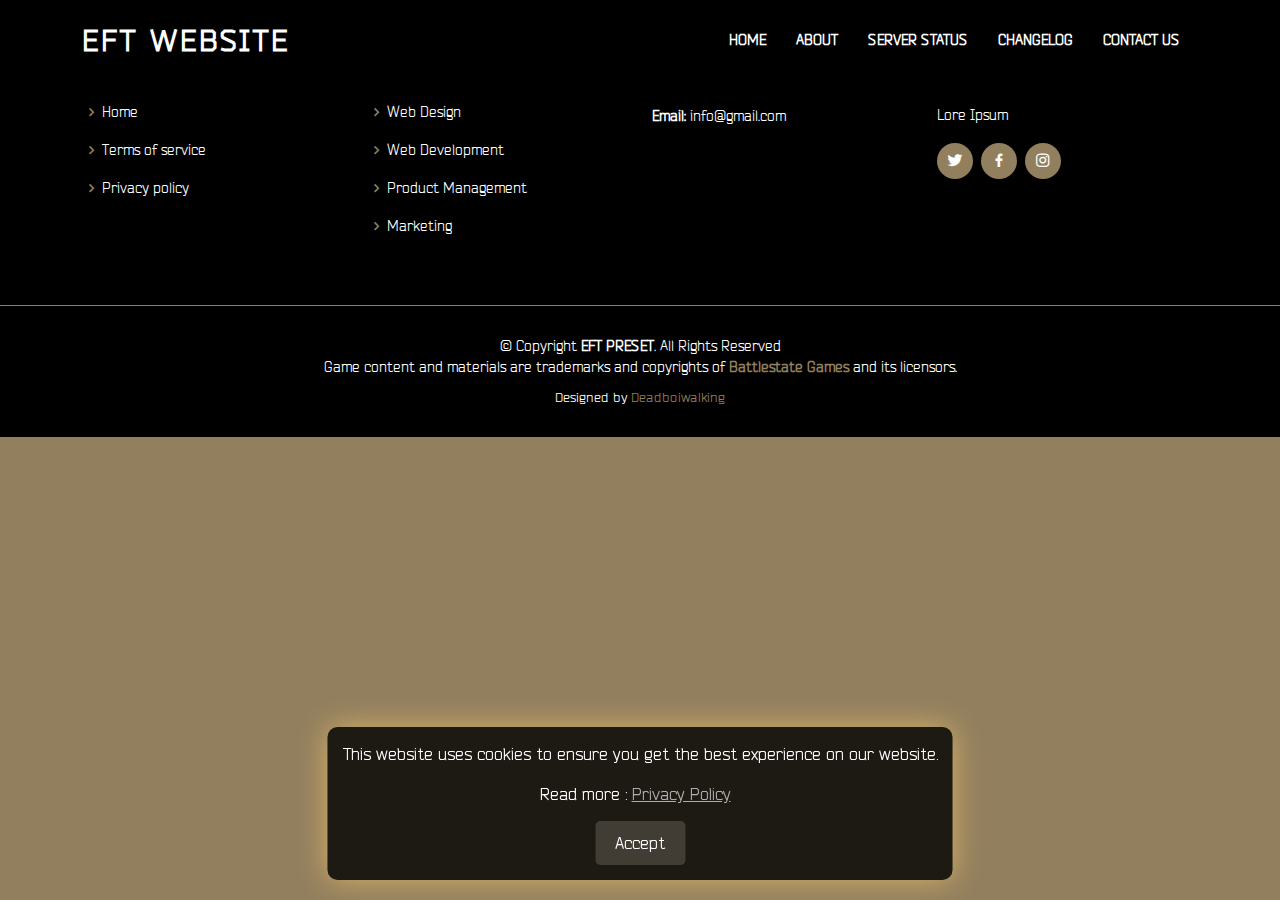
==== login.html @ 4504551b "0.0.1" ====
<!DOCTYPE html>
<html lang="en">

<head>
  <meta charset="utf-8">
  <meta content="width=device-width, initial-scale=1.0" name="viewport">

  <title>Login - EFT WEBSITE TEMPLATE</title>
  <meta content="" name="description">
  <meta content="" name="keywords">

  <!-- Favicons -->
  <link href="assets/img/favicon.png" rel="icon">
  <link href="assets/img/apple-touch-icon.png" rel="apple-touch-icon">

  <!-- Google Fonts -->
  <link href="https://fonts.googleapis.com/css?family=Open+Sans:300,300i,400,400i,600,600i,700,700i|Roboto:300,300i,400,400i,500,500i,700,700i&display=swap" rel="stylesheet">

  <!-- Vendor CSS Files -->
  <link href="assets/vendor/animate.css/animate.min.css" rel="stylesheet">
  <link href="assets/vendor/aos/aos.css" rel="stylesheet">
  <link href="assets/vendor/bootstrap/css/bootstrap.min.css" rel="stylesheet">
  <link href="assets/vendor/bootstrap-icons/bootstrap-icons.css" rel="stylesheet">
  <link href="assets/vendor/boxicons/css/boxicons.min.css" rel="stylesheet">
  <link href="assets/vendor/glightbox/css/glightbox.min.css" rel="stylesheet">
  <link href="assets/vendor/swiper/swiper-bundle.min.css" rel="stylesheet">

  <!-- Template Main CSS File -->
  <link href="assets/css/style.css" rel="stylesheet">

</head>

<body>

  <!-- ======= Header ======= -->
  <header id="header" class="fixed-top d-flex align-items-center ">
    <div class="container d-flex justify-content-between align-items-center">

      <div class="logo">
        <h1 class="text-light"><a href="index.html"><span>EFT WEBSITE</span></a></h1>
        <!-- Uncomment below if you prefer to use an image logo -->
        <!-- <a href="index.html"><img src="assets/img/logo.png" alt="" class="img-fluid"></a>-->
      </div>

      <nav id="navbar" class="navbar">
        <ul>
          <li><a href="index.html">Home</a></li>
          <li><a href="#">About</a></li>
          <li><a href="https://status.escapefromtarkov.com/" target="_blank">Server Status</a></li>
          <li><a href="" target="_blank">ChangeLog</a></li>
          <li><a href="contact.html">Contact Us</a></li>
        </ul>
        <i class="bi bi-list mobile-nav-toggle"></i>
      </nav><!-- .navbar -->

    </div>
  </header><!-- End Header -->
    <main>
        

    </main>

  
  <!-- ======= Footer ======= -->
  <footer id="footer" data-aos="fade-up" data-aos-easing="ease-in-out" data-aos-duration="500">

    <div class="footer-top">
      <div class="container">
        <div class="row">

          <div class="col-lg-3 col-md-6 footer-links">
            <h4>Useful Links</h4>
            <ul>
              <li><i class="bx bx-chevron-right"></i> <a href="index.html">Home</a></li>
              <li><i class="bx bx-chevron-right"></i> <a href="terms.html">Terms of service</a></li>
              <li><i class="bx bx-chevron-right"></i> <a href="privacy.html">Privacy policy</a></li>
            </ul>
          </div>

          <div class="col-lg-3 col-md-6 footer-links">
            <h4>Our Services</h4>
            <ul>
              <li><i class="bx bx-chevron-right"></i> <a href="#">Web Design</a></li>
              <li><i class="bx bx-chevron-right"></i> <a href="#">Web Development</a></li>
              <li><i class="bx bx-chevron-right"></i> <a href="#">Product Management</a></li>
              <li><i class="bx bx-chevron-right"></i> <a href="#">Marketing</a></li>
            </ul>
          </div>

          <div class="col-lg-3 col-md-6 footer-contact">
            <h4>Contact Us</h4>
            <p>
              
              <strong>Email:</strong> info@gmail.com<br>
            </p>

          </div>

          <div class="col-lg-3 col-md-6 footer-info">
            <h3>About EFT WEBSITE</h3>
            <p>Lore Ipsum</p>
            <div class="social-links mt-3">
              <a href="https://twitter.com/tarkov" class="twitter"><i class="bx bxl-twitter"></i></a>
              <a href="https://www.facebook.com/escapefromtarkov/" class="facebook"><i class="bx bxl-facebook"></i></a>
              <a href="https://www.instagram.com/escapefromtarkov/" class="instagram"><i class="bx bxl-instagram"></i></a>
            </div>
          </div>

        </div>
      </div>
    </div>

    <div class="container">
      <div class="copyright">
        &copy; Copyright <strong><span>EFT PRESET</span></strong>. All Rights Reserved <br>
        Game content and materials are trademarks and copyrights of <a href="https://www.battlestategames.com/" target="_blank"><strong><span>Battlestate Games</span></strong></a> and its licensors.
      </div>
      <div class="credits">
        Designed by <a href="">Deadboiwalking</a>
      </div>
    </div>
  </footer><!-- End Footer -->

  <a href="#" class="back-to-top d-flex align-items-center justify-content-center"><i class="bi bi-arrow-up-short"></i></a>

  <!-- Vendor JS Files -->
  <script src="assets/vendor/purecounter/purecounter_vanilla.js"></script>
  <script src="assets/vendor/aos/aos.js"></script>
  <script src="assets/vendor/bootstrap/js/bootstrap.bundle.min.js"></script>
  <script src="assets/vendor/glightbox/js/glightbox.min.js"></script>
  <script src="assets/vendor/isotope-layout/isotope.pkgd.min.js"></script>
  <script src="assets/vendor/swiper/swiper-bundle.min.js"></script>
  <script src="assets/vendor/waypoints/noframework.waypoints.js"></script>
  <script src="assets/vendor/php-email-form/validate.js"></script>

  <!-- Template Main JS File -->
  <script src="assets/js/main.js"></script>
  <script src="assets/js/snow.js"></script>
  <script src="assets/js/cookies.js"></script>



</body>

</html>
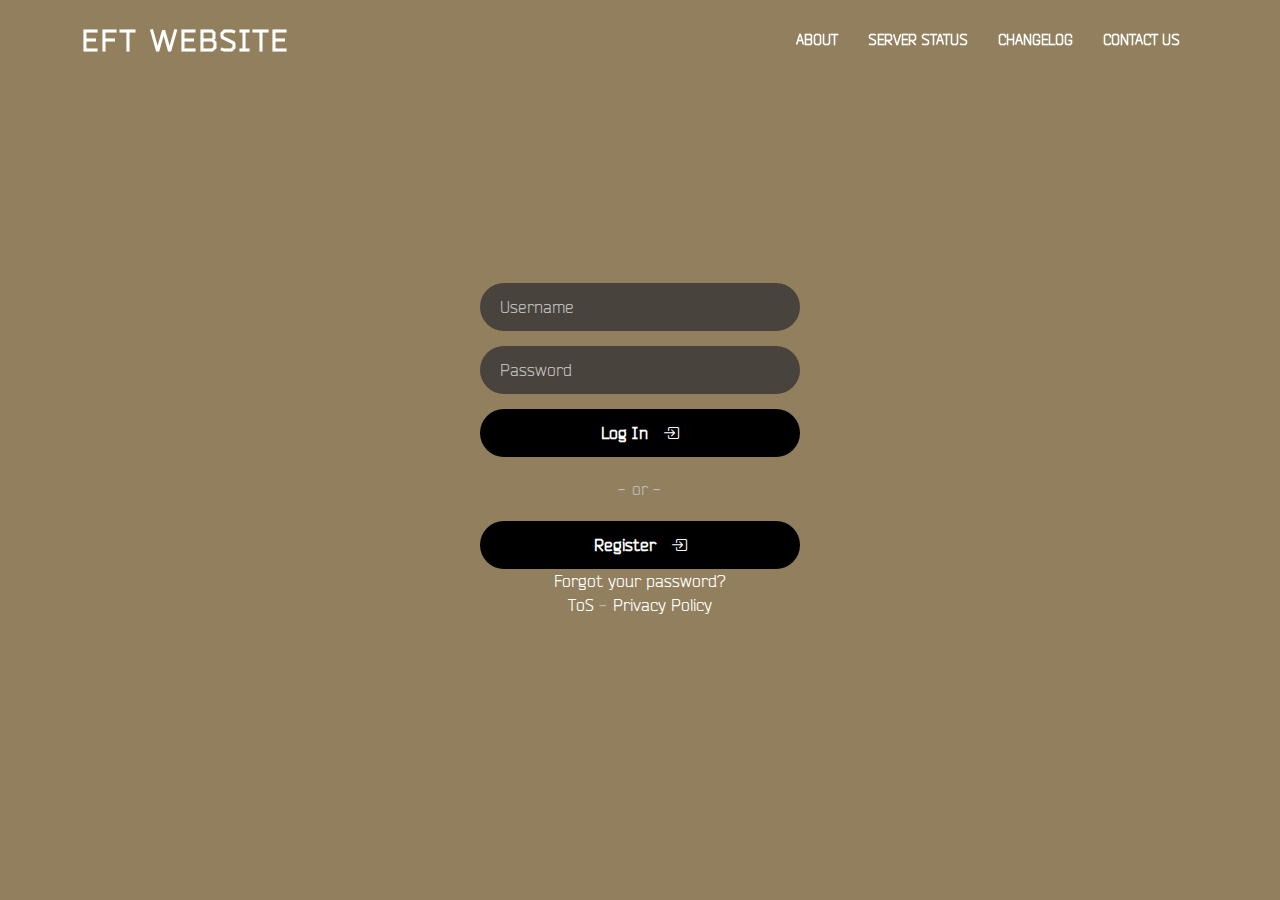
==== commit 7bf59ffe: "0.0.2" ====
--- a/login.html
+++ b/login.html
@@ -1,145 +1,104 @@
 <!DOCTYPE html>
 <html lang="en">
-
-<head>
-  <meta charset="utf-8">
-  <meta content="width=device-width, initial-scale=1.0" name="viewport">
-
-  <title>Login - EFT WEBSITE TEMPLATE</title>
-  <meta content="" name="description">
-  <meta content="" name="keywords">
-
-  <!-- Favicons -->
-  <link href="assets/img/favicon.png" rel="icon">
-  <link href="assets/img/apple-touch-icon.png" rel="apple-touch-icon">
-
-  <!-- Google Fonts -->
-  <link href="https://fonts.googleapis.com/css?family=Open+Sans:300,300i,400,400i,600,600i,700,700i|Roboto:300,300i,400,400i,500,500i,700,700i&display=swap" rel="stylesheet">
-
-  <!-- Vendor CSS Files -->
-  <link href="assets/vendor/animate.css/animate.min.css" rel="stylesheet">
-  <link href="assets/vendor/aos/aos.css" rel="stylesheet">
-  <link href="assets/vendor/bootstrap/css/bootstrap.min.css" rel="stylesheet">
-  <link href="assets/vendor/bootstrap-icons/bootstrap-icons.css" rel="stylesheet">
-  <link href="assets/vendor/boxicons/css/boxicons.min.css" rel="stylesheet">
-  <link href="assets/vendor/glightbox/css/glightbox.min.css" rel="stylesheet">
-  <link href="assets/vendor/swiper/swiper-bundle.min.css" rel="stylesheet">
-
-  <!-- Template Main CSS File -->
-  <link href="assets/css/style.css" rel="stylesheet">
-
-</head>
-
+	<head>
+		<meta charset="utf-8">
+		<meta content="width=device-width, initial-scale=1.0" name="viewport">
+	  
+		<title>EFT WEBSITE TEMPLATE</title>
+		<meta content="og-meta" name="description">
+		<meta content="og-meta" name="keywords">
+	  
+		<!-- Favicons -->
+		<link href="assets/img/favicon.png" rel="icon">
+		<link href="assets/img/apple-touch-icon.png" rel="apple-touch-icon">
+	  
+		<!-- Fonts -->
+		<link rel="stylesheet" type="text/css" href="/assets/fonts/Bender.otf">
+		<link rel="stylesheet" type="text/css" href="/assets/fonts/Neusa-Regular.ttf">
+	  
+	  
+		<!-- Vendor CSS Files -->
+		<link href="assets/vendor/animate.css/animate.min.css" rel="stylesheet">
+		<link href="assets/vendor/aos/aos.css" rel="stylesheet">
+		<link href="assets/vendor/bootstrap/css/bootstrap.min.css" rel="stylesheet">
+		<link href="assets/vendor/bootstrap-icons/bootstrap-icons.css" rel="stylesheet">
+		<link href="assets/vendor/boxicons/css/boxicons.min.css" rel="stylesheet">
+		<link href="assets/vendor/glightbox/css/glightbox.min.css" rel="stylesheet">
+		<link href="assets/vendor/swiper/swiper-bundle.min.css" rel="stylesheet">
+	  
+		<!-- Template Main CSS File -->
+		<link href="assets/css/style.css" rel="stylesheet">
+	  
+	  </head>
 <body>
 
-  <!-- ======= Header ======= -->
-  <header id="header" class="fixed-top d-flex align-items-center ">
-    <div class="container d-flex justify-content-between align-items-center">
+	<header id="header" class="fixed-top d-flex align-items-center header-transparent">
+		<div class="container d-flex justify-content-between align-items-center">
+	
+			<div class="logo">
+				<h1 class="text-light"><a href="index.html"><span>EFT WEBSITE</span></a></h1>
+				<!-- Uncomment below if you prefer to use an image logo -->
+				<!-- <a href="index.html"><img src="assets/img/logo.png" alt="" class="img-fluid"></a>-->
+			</div>
+	
+			<nav id="navbar" class="navbar">
+				<ul>
+					<li><a class="active" href="index.html">Home</a></li>
+					<li><a href="#">About</a></li>
+					<li><a href="status.html" target="_blank">Server Status</a></li>
+					<li><a href="" target="_blank">ChangeLog</a></li>
+					<li><a href="contact.html">Contact Us</a></li>
+				</ul>
+				<i class="bi bi-list mobile-nav-toggle"></i>
+			</nav><!-- .navbar -->
 
-      <div class="logo">
-        <h1 class="text-light"><a href="index.html"><span>EFT WEBSITE</span></a></h1>
-        <!-- Uncomment below if you prefer to use an image logo -->
-        <!-- <a href="index.html"><img src="assets/img/logo.png" alt="" class="img-fluid"></a>-->
-      </div>
+	
+		</div>
+	</header><!-- End Header -->
 
-      <nav id="navbar" class="navbar">
-        <ul>
-          <li><a href="index.html">Home</a></li>
-          <li><a href="#">About</a></li>
-          <li><a href="https://status.escapefromtarkov.com/" target="_blank">Server Status</a></li>
-          <li><a href="" target="_blank">ChangeLog</a></li>
-          <li><a href="contact.html">Contact Us</a></li>
-        </ul>
-        <i class="bi bi-list mobile-nav-toggle"></i>
-      </nav><!-- .navbar -->
+	<div class="login-container">
+		<!-- Logo and Heading -->
+		<div class="logo">
+			</div>
 
-    </div>
-  </header><!-- End Header -->
-    <main>
-        
+		<!-- Login Form -->
+		<form method="post" role="form" id="form_login" action="your-login-handler.php">
+			<!-- Username -->
+			<div class="form-group">
+				<input type="text" class="form-control" name="username" id="username" placeholder="Username" autocomplete="off" required />
+			</div>
+			<!-- Password -->
+			<div class="form-group">
+				<input type="password" class="form-control" name="password" id="password" placeholder="Password" autocomplete="off" required />
+			</div>
+			<!-- Submit Button -->
+			<div class="form-group">
+				<button type="submit" class="btn btn-login">
+					Log In
+					<i class="bi bi-box-arrow-in-right"></i>
+				</button>
+			</div>
+		</form>
 
-    </main>
+		<!-- Divider and Social Login -->
+		<div class="divider">- or -</div>
 
-  
-  <!-- ======= Footer ======= -->
-  <footer id="footer" data-aos="fade-up" data-aos-easing="ease-in-out" data-aos-duration="500">
+		<div class="form-group">
+			<a href="register.html" class="btn btn-login">
+				Register
+				<i class="bi bi-box-arrow-in-right"></i>
+			</a>
+		</div>
+		
+	
+		<!-- Footer Links -->
+		<div class="login-bottom-links">
+			<a href="extra-forgot-password.html" class="link">Forgot your password?</a><br>
+			<a href="terms.html">ToS</a> - <a href="privacy.html">Privacy Policy</a>
+		</div>
+	</div>
 
-    <div class="footer-top">
-      <div class="container">
-        <div class="row">
-
-          <div class="col-lg-3 col-md-6 footer-links">
-            <h4>Useful Links</h4>
-            <ul>
-              <li><i class="bx bx-chevron-right"></i> <a href="index.html">Home</a></li>
-              <li><i class="bx bx-chevron-right"></i> <a href="terms.html">Terms of service</a></li>
-              <li><i class="bx bx-chevron-right"></i> <a href="privacy.html">Privacy policy</a></li>
-            </ul>
-          </div>
-
-          <div class="col-lg-3 col-md-6 footer-links">
-            <h4>Our Services</h4>
-            <ul>
-              <li><i class="bx bx-chevron-right"></i> <a href="#">Web Design</a></li>
-              <li><i class="bx bx-chevron-right"></i> <a href="#">Web Development</a></li>
-              <li><i class="bx bx-chevron-right"></i> <a href="#">Product Management</a></li>
-              <li><i class="bx bx-chevron-right"></i> <a href="#">Marketing</a></li>
-            </ul>
-          </div>
-
-          <div class="col-lg-3 col-md-6 footer-contact">
-            <h4>Contact Us</h4>
-            <p>
-              
-              <strong>Email:</strong> info@gmail.com<br>
-            </p>
-
-          </div>
-
-          <div class="col-lg-3 col-md-6 footer-info">
-            <h3>About EFT WEBSITE</h3>
-            <p>Lore Ipsum</p>
-            <div class="social-links mt-3">
-              <a href="https://twitter.com/tarkov" class="twitter"><i class="bx bxl-twitter"></i></a>
-              <a href="https://www.facebook.com/escapefromtarkov/" class="facebook"><i class="bx bxl-facebook"></i></a>
-              <a href="https://www.instagram.com/escapefromtarkov/" class="instagram"><i class="bx bxl-instagram"></i></a>
-            </div>
-          </div>
-
-        </div>
-      </div>
-    </div>
-
-    <div class="container">
-      <div class="copyright">
-        &copy; Copyright <strong><span>EFT PRESET</span></strong>. All Rights Reserved <br>
-        Game content and materials are trademarks and copyrights of <a href="https://www.battlestategames.com/" target="_blank"><strong><span>Battlestate Games</span></strong></a> and its licensors.
-      </div>
-      <div class="credits">
-        Designed by <a href="">Deadboiwalking</a>
-      </div>
-    </div>
-  </footer><!-- End Footer -->
-
-  <a href="#" class="back-to-top d-flex align-items-center justify-content-center"><i class="bi bi-arrow-up-short"></i></a>
-
-  <!-- Vendor JS Files -->
-  <script src="assets/vendor/purecounter/purecounter_vanilla.js"></script>
-  <script src="assets/vendor/aos/aos.js"></script>
-  <script src="assets/vendor/bootstrap/js/bootstrap.bundle.min.js"></script>
-  <script src="assets/vendor/glightbox/js/glightbox.min.js"></script>
-  <script src="assets/vendor/isotope-layout/isotope.pkgd.min.js"></script>
-  <script src="assets/vendor/swiper/swiper-bundle.min.js"></script>
-  <script src="assets/vendor/waypoints/noframework.waypoints.js"></script>
-  <script src="assets/vendor/php-email-form/validate.js"></script>
-
-  <!-- Template Main JS File -->
-  <script src="assets/js/main.js"></script>
-  <script src="assets/js/snow.js"></script>
-  <script src="assets/js/cookies.js"></script>
-
-
-
+	<!-- Bottom scripts (common) -->
+	<script src="assets/js/bootstrap.bundle.min.js"></script>
 </body>
-
-</html>+</html>
--- a/assets/css/style.css
+++ b/assets/css/style.css
@@ -245,7 +245,8 @@
 }
 
 .auth-links .nav-link:hover {
-  text-decoration: underline;
+  text-decoration: none;
+  color: #927F5E;
 }
 
 /* Mobile responsiveness */
@@ -295,12 +296,6 @@
 .navbar.mobile-nav-active ul {
   display: flex;
 }
-
-
-
-
-
-
 
 @media (max-width: 1366px) {
   .navbar .dropdown .dropdown ul {
@@ -1865,8 +1860,77 @@
 }
 
 /*--------------------------------------------------------------
-# Status
+# Login / Register / Forgot Password
 --------------------------------------------------------------*/
+		/* Style for the login page form only */
+.login-container {
+  width: 100%;
+  max-width: 400px;
+  background-color:  #927F5E;
+  padding: 40px;
+  border-radius: 8px;
+  text-align: center;
+  
+  /* Center the form within the parent */
+  position: absolute;
+  top: 50%;
+  left: 50%;
+  transform: translate(-50%, -50%);
+}
+
+/* Input Fields */
+.form-control {
+  background-color: #313131c4;
+  border: none;
+  color: #a39090;
+  border-radius: 30px;
+  padding: 12px 20px;
+  margin-bottom: 15px;
+}
+
+.form-control::placeholder {
+  color: #bbb;
+}
+
+/* Buttons */
+.btn-login, .btn-social {
+  background-color: #000000;
+  border: none;
+  border-radius: 30px;
+  width: 100%;
+  padding: 12px;
+  color: white;
+  font-size: 16px;
+  font-weight: bold;
+  cursor: pointer;
+}
+
+.btn-social {
+  background-color: #000000;
+}
+
+.btn-login i {
+  margin-left: 10px;
+}
+
+/* Divider and Links */
+.divider {
+  color: #bbb;
+  margin: 20px 0;
+}
+
+.login-bottom-links {
+  color: #bbb;
+}
+
+.login-bottom-links a {
+  color: #ffffff;
+  text-decoration: none;
+}
+
+.login-bottom-links a:hover {
+  text-decoration: underline;
+}
 
 /*--------------------------------------------------------------
 # Contact
